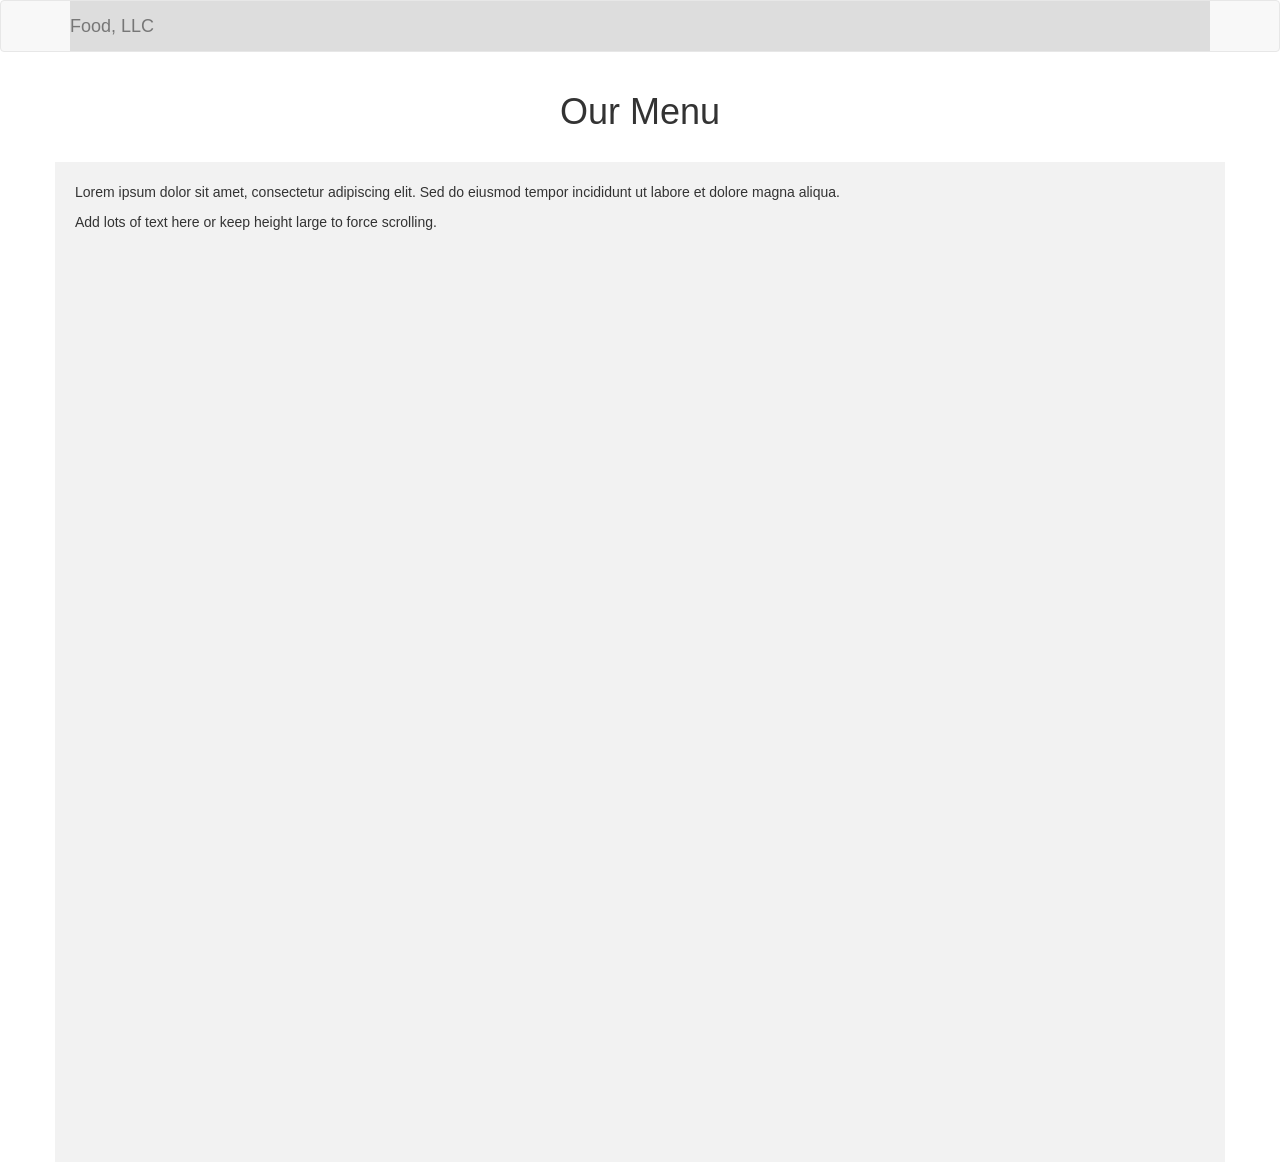
==== module3-solution/index.html @ 1ff02a55 "Add Module3 page files" ====
<!DOCTYPE html>
<html lang="en">
<head>
<meta charset="utf-8">
<meta name="viewport" content="width=device-width, initial-scale=1">

<title>Food, LLC</title>

<link rel="stylesheet" href="https://maxcdn.bootstrapcdn.com/bootstrap/3.3.7/css/bootstrap.min.css">
<link rel="stylesheet" href="css/styles.css">

<script src="https://ajax.googleapis.com/ajax/libs/jquery/1.11.3/jquery.min.js"></script>
<script src="https://maxcdn.bootstrapcdn.com/bootstrap/3.3.7/js/bootstrap.min.js"></script>

</head>
<body>

<!-- NAVBAR -->
<nav class="navbar navbar-default">
  <div class="container">

    <div class="navbar-header">

      <!-- MOBILE MENU BUTTON -->
      <button type="button" class="navbar-toggle collapsed"
              data-toggle="collapse"
              data-target="#mobile-menu"
              aria-expanded="false">

        <span class="sr-only">Toggle navigation</span>
        <span class="icon-bar"></span>
        <span class="icon-bar"></span>
        <span class="icon-bar"></span>

      </button>

      <!-- BRAND -->
      <a class="navbar-brand" href="#">Food, LLC</a>

    </div>

    <!-- MOBILE DROPDOWN MENU -->
    <div class="collapse navbar-collapse" id="mobile-menu">
      <ul class="nav navbar-nav visible-xs text-center">
        <li><a href="#">Chicken</a></li>
        <li><a href="#">Beef</a></li>
        <li><a href="#">Sushi</a></li>
      </ul>
    </div>

  </div>
</nav>


<!-- PAGE HEADING -->
<div class="container">
  <h1 class="text-center">Our Menu</h1>
</div>


<!-- TALL SECTION -->
<div class="container">
  <div class="row">
    <div class="col-xs-12 menu-section">

      <p>
      Lorem ipsum dolor sit amet, consectetur adipiscing elit. 
      Sed do eiusmod tempor incididunt ut labore et dolore magna aliqua.
      </p>

      <p>
      Add lots of text here or keep height large to force scrolling.
      </p>

    </div>
  </div>
</div>

</body>
</html>
---- module3-solution/css/styles.css ----
body {
  font-family: Arial, sans-serif;
}

/* Tall section */
.menu-section {
  background-color: #f2f2f2;
  height: 1000px;
  margin-top: 20px;
  padding: 20px;
}

/* Mobile dropdown full width */
#mobile-menu {
  background-color: #ddd;
}

#mobile-menu a {
  text-align: center;
  font-size: 18px;
}
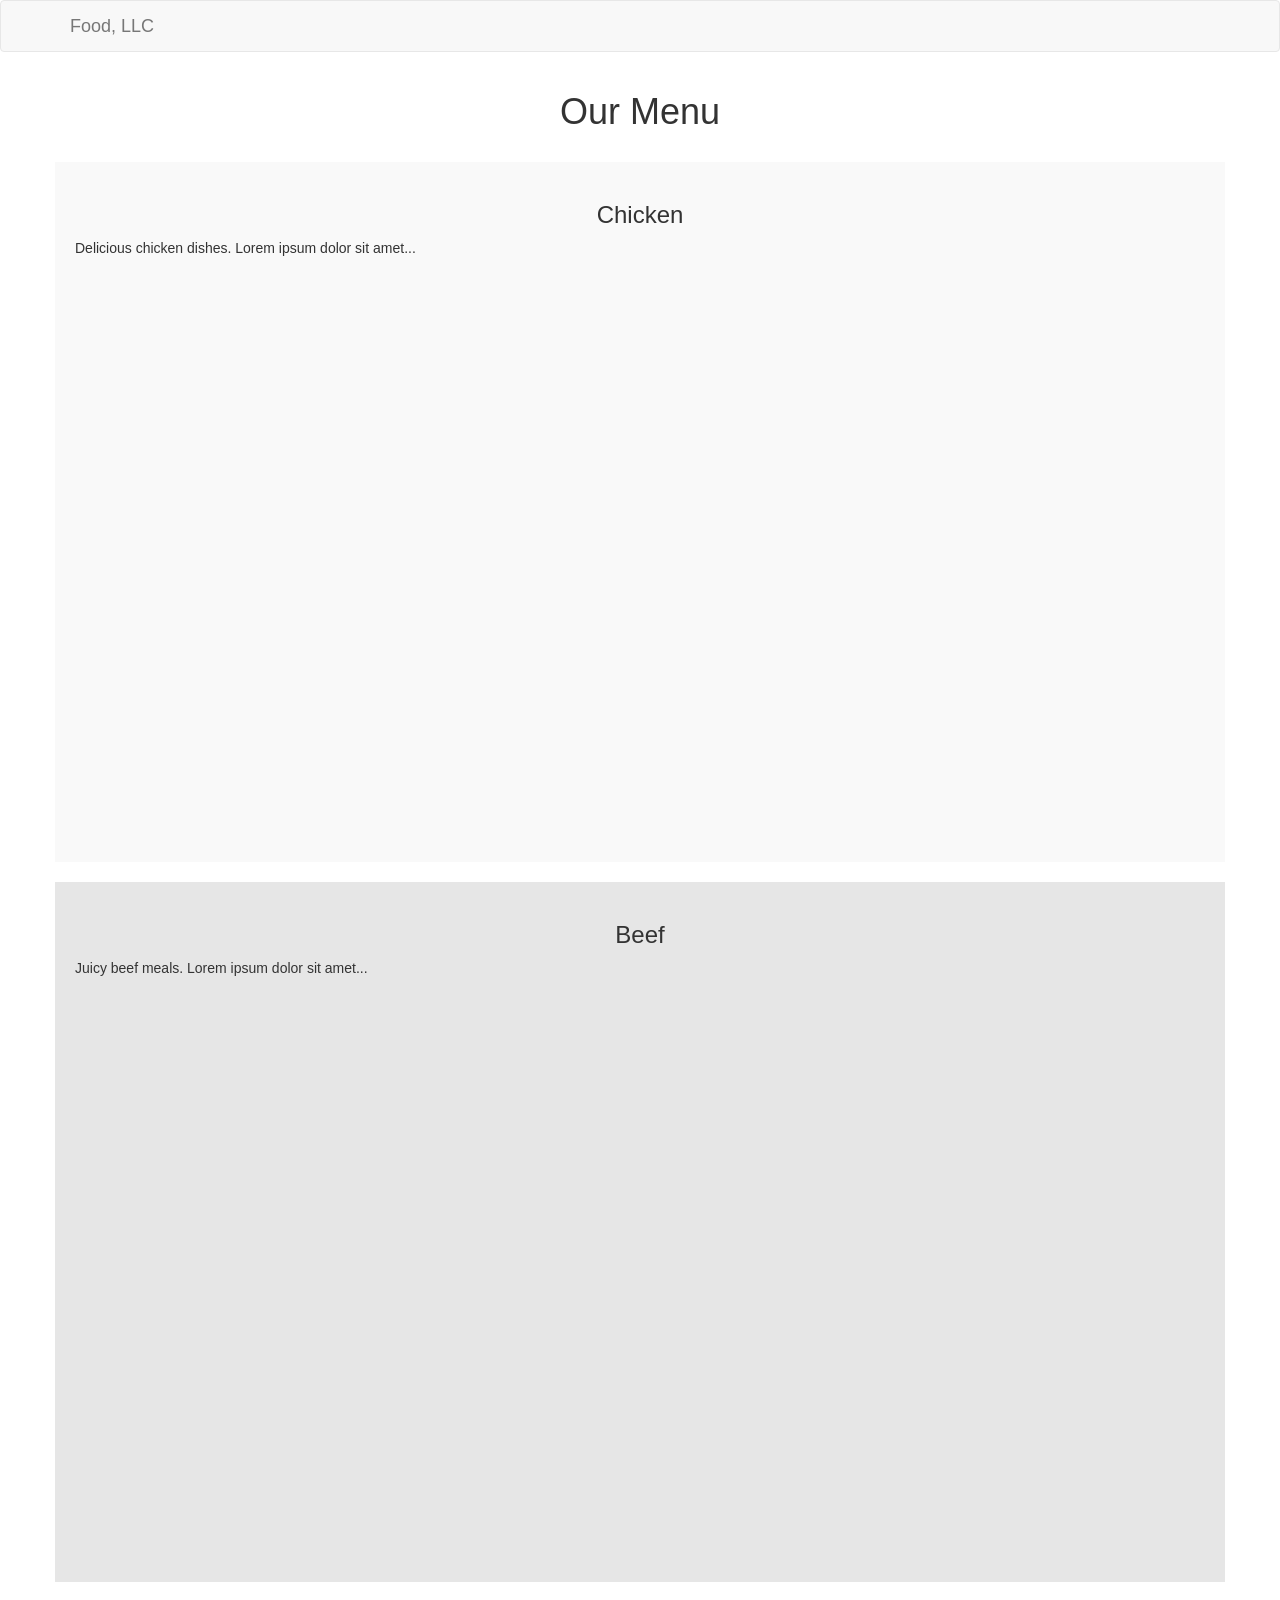
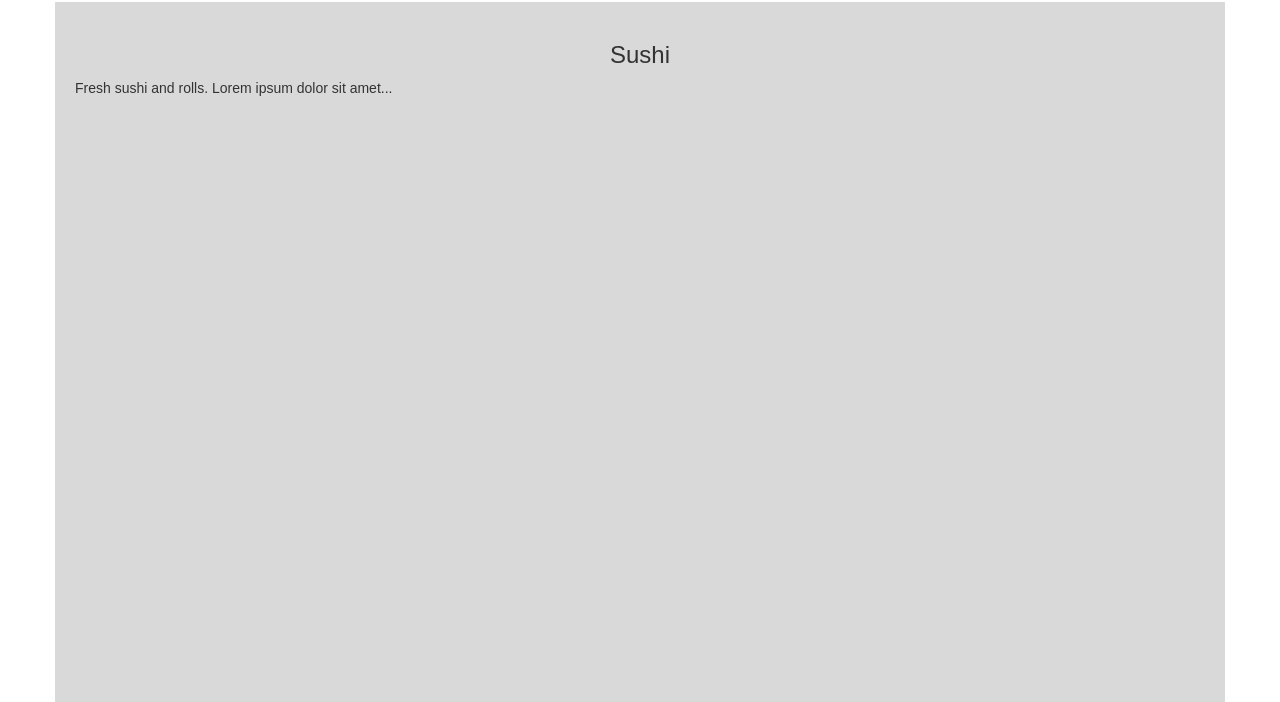
==== commit d7a4f55a: "Add module3 new" ====
--- a/module3-solution/index.html
+++ b/module3-solution/index.html
@@ -1,9 +1,8 @@
 <!DOCTYPE html>
 <html lang="en">
 <head>
-<meta charset="utf-8">
-<meta name="viewport" content="width=device-width, initial-scale=1">
-
+<meta charset="UTF-8">
+<meta name="viewport" content="width=device-width, initial-scale=1.0">
 <title>Food, LLC</title>
 
 <link rel="stylesheet" href="https://maxcdn.bootstrapcdn.com/bootstrap/3.3.7/css/bootstrap.min.css">
@@ -22,16 +21,10 @@
     <div class="navbar-header">
 
       <!-- MOBILE MENU BUTTON -->
-      <button type="button" class="navbar-toggle collapsed"
-              data-toggle="collapse"
-              data-target="#mobile-menu"
-              aria-expanded="false">
-
-        <span class="sr-only">Toggle navigation</span>
+      <button type="button" class="navbar-toggle collapsed" data-toggle="collapse" data-target="#mobile-menu">
         <span class="icon-bar"></span>
         <span class="icon-bar"></span>
         <span class="icon-bar"></span>
-
       </button>
 
       <!-- BRAND -->
@@ -41,38 +34,40 @@
 
     <!-- MOBILE DROPDOWN MENU -->
     <div class="collapse navbar-collapse" id="mobile-menu">
-      <ul class="nav navbar-nav visible-xs text-center">
-        <li><a href="#">Chicken</a></li>
-        <li><a href="#">Beef</a></li>
-        <li><a href="#">Sushi</a></li>
+      <ul class="nav navbar-nav visible-xs text-center mobile-menu">
+        <li><a href="#chicken">Chicken</a></li>
+        <li><a href="#beef">Beef</a></li>
+        <li><a href="#sushi">Sushi</a></li>
       </ul>
     </div>
 
   </div>
 </nav>
 
-
 <!-- PAGE HEADING -->
 <div class="container">
   <h1 class="text-center">Our Menu</h1>
 </div>
 
-
 <!-- TALL SECTION -->
 <div class="container">
   <div class="row">
-    <div class="col-xs-12 menu-section">
 
-      <p>
-      Lorem ipsum dolor sit amet, consectetur adipiscing elit. 
-      Sed do eiusmod tempor incididunt ut labore et dolore magna aliqua.
-      </p>
+    <div class="col-xs-12 menu-section" id="chicken">
+      <h3 class="text-center">Chicken</h3>
+      <p>Delicious chicken dishes. Lorem ipsum dolor sit amet...</p>
+    </div>
 
-      <p>
-      Add lots of text here or keep height large to force scrolling.
-      </p>
+    <div class="col-xs-12 menu-section" id="beef">
+      <h3 class="text-center">Beef</h3>
+      <p>Juicy beef meals. Lorem ipsum dolor sit amet...</p>
+    </div>
 
+    <div class="col-xs-12 menu-section" id="sushi">
+      <h3 class="text-center">Sushi</h3>
+      <p>Fresh sushi and rolls. Lorem ipsum dolor sit amet...</p>
     </div>
+
   </div>
 </div>
 
--- a/module3-solution/css/styles.css
+++ b/module3-solution/css/styles.css
@@ -1,21 +1,28 @@
 body {
   font-family: Arial, sans-serif;
+  margin: 0;
+  padding: 0;
 }
 
-/* Tall section */
+/* Tall sections */
 .menu-section {
   background-color: #f2f2f2;
-  height: 1000px;
+  height: 700px;
   margin-top: 20px;
   padding: 20px;
 }
 
-/* Mobile dropdown full width */
-#mobile-menu {
+/* Alternating background colors for clarity */
+#chicken { background-color: #f9f9f9; }
+#beef { background-color: #e6e6e6; }
+#sushi { background-color: #d9d9d9; }
+
+/* Mobile menu full width */
+.mobile-menu {
   background-color: #ddd;
 }
 
-#mobile-menu a {
+.mobile-menu li a {
+  font-size: 18px;
   text-align: center;
-  font-size: 18px;
 }
